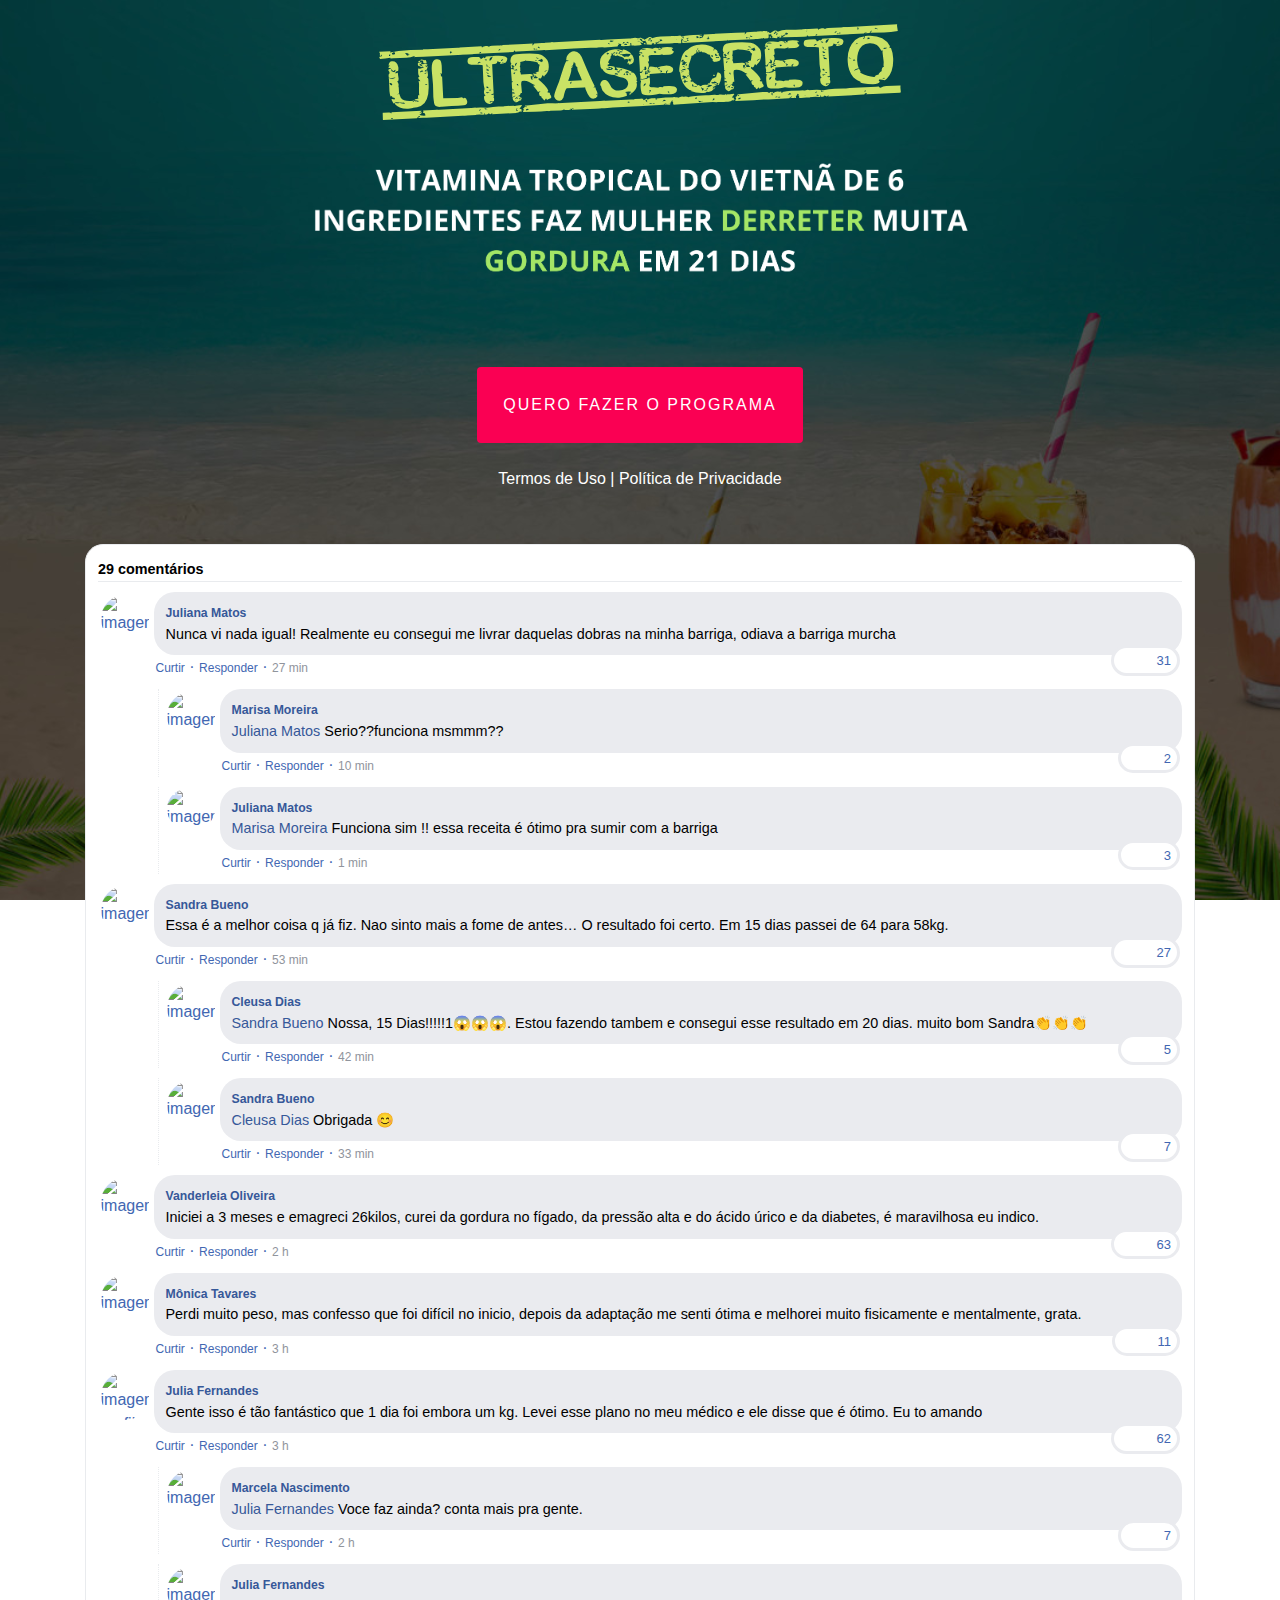
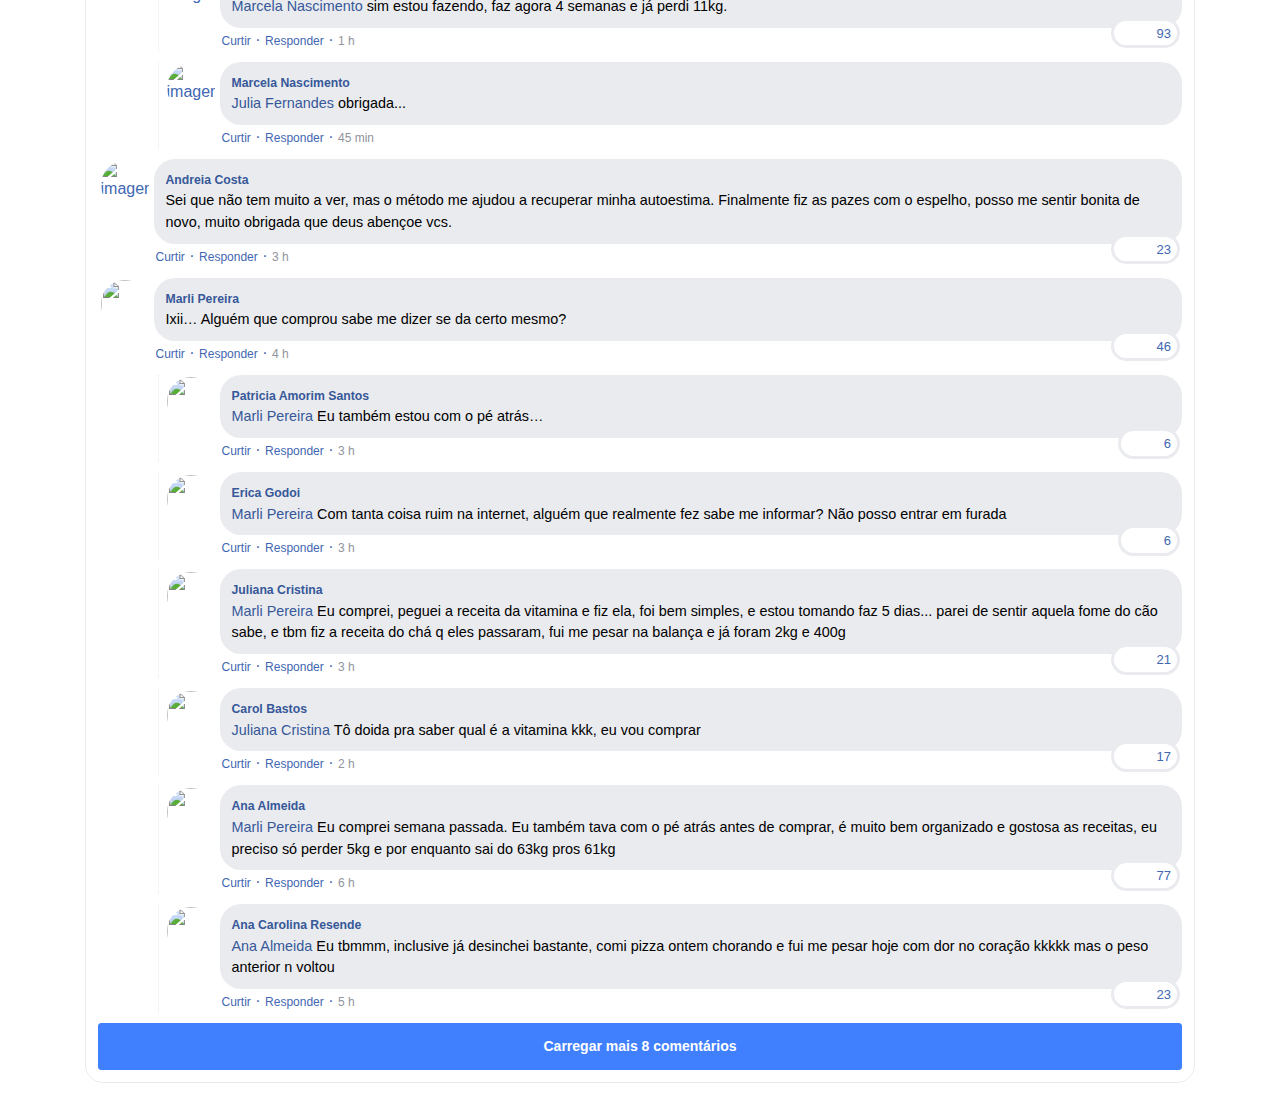
==== index.html @ 867709cd "Add files via upload" ====
<!DOCTYPE html>
<html lang="pt-br">
  <head>
    <meta charset="utf-8">
    <meta name="viewport" content="width=device-width, initial-scale=1, shrink-to-fit=no">

    <link rel="stylesheet" href="https://stackpath.bootstrapcdn.com/bootstrap/4.1.3/css/bootstrap.min.css" integrity="sha384-MCw98/SFnGE8fJT3GXwEOngsV7Zt27NXFoaoApmYm81iuXoPkFOJwJ8ERdknLPMO" crossorigin="anonymous">

    <link rel="preconnect" href="https://fonts.googleapis.com">
    <link rel="preconnect" href="https://fonts.gstatic.com" crossorigin>
    <link href="https://fonts.googleapis.com/css2?family=Cabin:ital,wght@0,400;0,500;0,600;0,700;1,400;1,500;1,600;1,700&family=Dosis:wght@200;300;400;500;600;700;800&family=Oswald:wght@200;300;400;500;600;700&family=Signika:wght@300;400;500;600;700&display=swap" rel="stylesheet">

    <link rel="stylesheet" href="./assets/css/com.css">

    <!-- Título da Página -->
    <title>Vita 21 Ritual</title>
    
    <style type="text/css">
      body {
        color: white;
        background-image: url("assets/img/bg.jpeg");
        background-color: rgba(0, 0, 0, 0.6);
        background-position: center;
        background-size: cover;
        background-attachment: fixed;
        background-blend-mode: darken;
      }
    </style>

  </head>
  <body>
    
    <header class="py-4">
      <div class="container">
        <div class="row justify-content-center">
          <div class="col-lg-8 text-center">
            <!-- Imagem Ultrasecreto -->
            <img class="img-fluid" src="./assets/img/ultrasecreto.svg">

            <!-- Headline -->
            <img class="img-fluid" src="./assets/img/headline.png">

            <!-- VSL -->
            <script type="text/javascript" id="scr_6226ac18aa8f7e000965d88e">var s=document.createElement("script");s.src="https://cdn.converteai.net/8b03b5e9-1e95-4b45-9063-037ac9b350ab/players/6226ac18aa8f7e000965d88e/player.js",s.async=!0,document.head.appendChild(s);</script>

            <br/> 
            <br/> 

            <!-- Botão -->
            <div id="cta1" class="mt-4 d-none"> 
            <a href="https://pay.kiwify.com.br/h2dDhMy"><button style="background: #fa0053; border-radius: 4px; padding: 26px; cursor: pointer; color: #fff; border: none; font-size: 16px; display: inline-block; text-decoration: none;  letter-spacing: 2px;  ">QUERO FAZER O PROGRAMA</button></a>

            <!-- Termos de Uso e Política de Privacidade -->
            <div class="text-white mt-4"><a href="termos.html" class="text-white">Termos de Uso</a> | <a href="privacidade.html" class="text-white">Política de Privacidade</a></div>
          </div>
        </div>
      </div>
    </header>

  <meta charset="utf-8">
  <meta name="viewport" content="width=device-width, initial-scale=1, shrink-to-fit=no">
  <link rel="stylesheet" href="https://stackpath.bootstrapcdn.com/bootstrap/4.1.3/css/bootstrap.min.css">
  <link href="https://fonts.googleapis.com/css2?family=Cabin&family=Montserrat&family=Open+Sans&family=Oswald&display=swap" rel="stylesheet" />
  <style> 
  .fb-comments{
      background-color: white!important;
     border:1px solid #e9ebee!important
  }
 table th {
      padding: 2px !important;
  }
  td, table tbody tr{
      background-color: #fff!important;
  }
    @media (max-width: 768px) {
  .video-player {
    width: 100%;
    background: 0 0;
  }
  .video-player iframe {
    width: 100%;
    height: 100%;
    top: 0;
    margin: auto;
  }
  #frame {
    width: 100%;
    height: 100%;
    top: 0;
    margin: auto;
  }
}

* {
  font-family: helvetica, arial, sans-serif;
}

body {
  font-size: 16px;
}
.mark-comments{
  color: #365899;
}
.fb-comments {
  border: 1px solid #e9ebee!important;
  border-radius: 18px;
  padding: 12px;
  margin: auto;
  position: relative;
  color: #4267b2;
}

.fb-comments-header {
  padding:  0;
  border-bottom: 1px solid #e9ebee!important;
}

.fb-comments-header span {
  color: #000;
  font-weight: 700;
  font-size: 0.9em;
}

.fb-comments-comment {
  border: none!important;
  padding: 0;
  margin: 10px 0;
  width: 100%;
}

.fb-comments-reply-wrapper {
  margin-left: 60px;
  border-left: 1px dotted #e9ebee!important;
  padding-left: 5px;
}

tr,
td {
  border: none!important;
  margin: 0;
}

td {
  padding: 2.5px;
}

tr {
  padding: 2.5px 0;
}

.fb-comments-comment-img {
  vertical-align: top;
  width: 48px;
  padding-right: 5px;
}

.fb-comments-comment-img img {
    max-width: 48px;
    max-height: 48px;
    border-radius: 25px;
    object-fit: cover;
}

.fb-comments-comment-name {
  font-size: 0.85em;
}

.fb-comments-comment-name name {
  color: #365899;
  text-decoration: none!important;
  font-weight: 700;
  cursor: pointer;
  cursor: hand;
}

.fb-comments-comment-name name:hover {
  text-decoration: underline!important;
}

.fb-comments-comment-name occupation {
  color: #90949c!important;
}

.fb-comments-comment-text {
font-weight: 300;
  font-size: 0.9em;
  color: #000;
  border-radius: 21px;
  background-color: #eaebef!important;
  padding-left: 12px
}
.fb-comments-comment-actions{
    padding: 0 2px !important;
}
.fb-comments-comment-actions like,
.fb-comments-comment-actions reply {
  font-size: 0.75em;
  color: #4267b2;
  text-decoration: none!important;
  cursor: pointer;
  cursor: hand;
}

.fb-comments-comment-actions like.liked {
  color: #90949c;
}

.fb-comments-comment-actions like:hover,
.fb-comments-comment-actions reply:hover {
  text-decoration: underline;
}

.fb-comments-comment-actions likes {
  font-size: 13px;
  background: url(https://segredosdaburguesia.com/wp-content/uploads/2021/10/likes.png);
  background-repeat: no-repeat;
  padding-left: 43px;
  padding-right: 6px;
  padding-top: 3px;
  padding-bottom: 2px;
  margin-top: -10px;
  float: right;
  background-color: #fff!important;
  border: solid #eaebef;
  border-radius: 19px;
}

.fb-comments-comment-actions date {
  font-size: 0.75em;
  color: #90949c;
  text-decoration: none;
  cursor: pointer;
  cursor: hand;
}

.fb-comments-comment-actions date:hover {
  text-decoration: underline;
}

.fb-comments-loadmore {
  background: #4080ff!important;
  border: 1px solid #4080ff!important;
  border-radius: 3px;
  box-sizing: border-box;
  color: #fff;
  font-size: 14px;
  padding: 0.875em;
  text-shadow: none;
  width: 100%;
  font-weight: 700;
  cursor: hand;
  cursor: pointer;
}

.fb-reply-input {
  border: 1px solid lightgrey;
  border-radius: 3px;
  width: 100%;
  padding: 5px 7.5px;
  font-size: 0.75em;
  color: #000;
  outline: none;
}

.fb-reply-input:hover,
.fb-reply-button:hover {
  outline: none;
}

.fb-reply-button {
  background: #4080ff!important;
  border: 1px solid #4080ff!important;
  border-radius: 3px;
  box-sizing: border-box;
  color: #fff;
  font-size: 0.75em;
  padding: 5px 7.5px;
  text-shadow: none;
  width: 100%;
  font-weight: 700;
  cursor: hand;
  cursor: pointer;
  outline: none;
}

.bbtn {
  width: 100%;
  max-width: 449px;
}

@media (max-width: 768px) {
  .video-player {
    margin-top: 0 !important;
  }
}

    header {
      background-repeat: no-repeat;
      background-size: cover;
    }
    h1 {
      font-size: clamp(1.5em, 1em + 3vw, 2.5em);
      text-transform: uppercase bold;
      font-family: 'Montserrat', sans-serif;
    }
    .a-btn {
      text-decoration: none;
      -webkit-font-smoothing: antialiased;
      margin: 0;
      border: 0; 
      font: inherit; 
      vertical-align: baseline;
      color: #2e82bc; 
      outline: 0; 
      line-height: 1; 
      text-align: center; 
      position:relative!important; display: inline-block!important;
      border-style: solid; 
      width: 100%; padding-left: 0!important; padding-right: 0!important; 
      margin-bottom: 10px; 
      padding: 22px 44px; border-color: #ff5535; border-width: 0px; 
      border-radius: 6px; 
      background: linear-gradient(to bottom, #ff6600 0%, #ff5535 100%); 
      box-shadow: 0px 1px 1px 0px rgba(0,0,0,0.5); 
      text-decoration: none!important;
    }
    .span-btn {
      text-decoration: none;
      -webkit-font-smoothing: antialiased; 
      text-align: center;
      margin: 0; 
      border: 0; 
      font: inherit;
      vertical-align: baseline;
      display: block; 
      position: relative; 
      z-index: 1; 
      padding: 0 15px; 
      white-space: normal; 
      font-size: 25px;
      color: #ffffff; 
      font-family: Oswald; 
      font-weight: bold; 
      text-shadow: #000000 0px 1px 0px;
      text-decoration: none;
    }
    .span-btn2 {
      -webkit-font-smoothing: antialiased; 
      text-align: center;
      padding: 0; border: 0;
      font: inherit; 
      vertical-align: baseline; 
      display: block; 
      position: relative;
      z-index: 1; 
      margin: .2em 0 -.5em; 
      font-size: 15px; 
      color: #f5e051; 
      font-family: Cabin; 
      font-weight: bold; 
      font-style: italic;
      text-shadow: #000000 0px 1px 0px;
    }
    .comment {
      display: block; 
      padding: 10px 0; 
      line-height: 20px;
    }
    .span {
      color: #365899; 
      font-weight: bold;
    }
    .answer {
      color: #444; 
      -webkit-font-smoothing: antialiased;
      margin: 0; 
      padding: 0; 
      border: 0; 
      font: inherit; 
      vertical-align: baseline; 
      display: block; 
      padding-top: 10px; 
      line-height: 20px;
      padding-left: 9px; 
      border-left: 1px solid #E9EBEE; margin-left: 50px; padding-bottom: 0;
    }
    .classeNova {
      color: #444; 
      -webkit-font-smoothing: antialiased; 
      margin: 0; 
      padding: 0; 
      border: 0; 
      font: inherit; 
      vertical-align: baseline;
      font-family: Arial; 
      background-color:
      #F6F7F9!important;
      font-size: 14px; 
      padding-top: 20px;      
    }
    .paragrafo {
      color: #444; 
      font-family: 'Helvetica Neue',Helvetica,Arial,sans-serif;
      line-height: 1.5em; 
      margin: 0;
      margin-left: 60px; 
      margin-bottom: 0px;
    }
    .like {
      font-size: 11px; color: #90949c;
    }
    .twenty1 {
      font-weight: 700; 
      border-bottom: 1px solid #E9EBEE; 
      display: block; 
      padding-bottom: 6px;
    }
    .imgComment {
      width: 60px; 
      height: 50px; 
      float: left; 
      padding-right: 10px;
    }
    .hide {
      display: none;
    }
    .pirataria h3 {
      text-transform: uppercase;
      font-size: 15px;
      letter-spacing: 5px;
    }
    .pirataria b{
      color: #FFC400;
    }
    .pirataria {
      font-size: 12px;
      text-align: justify;
    }
    footer {
      background-color: black;
      padding-top: 25px;
      padding-bottom: 25px;
      color: white;
    }
    .cpy {
      font-size: 12px;
      margin: 37px 0px 20px 0px;
    }
    .links a {
      font-size: 12px;
      color: white;
    }
    .lucas{
      font-size: 50px;
      color: #020201;
      text-shadow: 2px 2px 2px white;
    }
  </style>
</head>
<body>
  <section class="comments py-4">
    <div class="container">
      <div class="row justify-content-center">
        <div class="col-lg-12">
          <div class="fb-comments" style="margin-top: 5px;">
            <div class="fb-comments-header">
              <span>29 comentários</span>
            </div>
            <div class="fb-comments-wrapper" id="1">
              <table class="fb-comments-comment">
                <tbody>
                  <tr>
                    <td rowspan="3" class="fb-comments-comment-img"><img loading="lazy" 
                        src="https://i.ibb.co/GcKDPTS/8.jpg"  width="48" height="48" alt="imagem 1"></td>
                   
                  </tr>
                  <tr>
                    <td class="fb-comments-comment-text">
  
                        <font class="fb-comments-comment-name">
                          <name>Juliana Matos</name>
                        </font>
                        <br/>
                        Nunca vi nada igual! Realmente eu consegui me livrar daquelas dobras na minha barriga, odiava a barriga murcha
                    </td>
                  </tr>
                  <tr>
                    <td class="fb-comments-comment-actions">
                      <like>Curtir</like>
                      ·
                      <reply>Responder</reply>
                      ·
                      <likes>31</likes>
                      
                      <date>27 min</date>
                    </td>
                  </tr>
                </tbody>
              </table>
            </div>
            <div class="fb-comments-reply-wrapper" id="2">
              <table class="fb-comments-comment">
                <tbody>
                  <tr>
                    <td rowspan="3" class="fb-comments-comment-img"><img loading="lazy" width="48" height="48" alt="imagem 2"
                        src="https://segredosdaburguesia.com/wp-content/uploads/2021/11/Sandra-1024x1024-1-1.jpg"></td>
                   
                  </tr>
                  <tr>
                    <td class="fb-comments-comment-text">
                      <font class="fb-comments-comment-name">
                        <name>Marisa Moreira</name>
                      </font>
                      <br/> 
                      <name class="mark-comments">Juliana Matos</name> Serio??funciona msmmm??
                    </td>
                  </tr>
                  <tr>
                    <td class="fb-comments-comment-actions">
                      <like>Curtir</like>
                      ·
                      <reply>Responder</reply>
                      ·
                      <likes>2</likes>
                      
                      <date>10 min</date>
                    </td>
                  </tr>
                </tbody>
              </table>
            </div>
            <div class="fb-comments-reply-wrapper" id="3">
              <table class="fb-comments-comment">
                <tbody>
                  <tr>
                    <td rowspan="3" class="fb-comments-comment-img"><img loading="lazy" width="48" height="48" alt="imagem3"
                        src="https://i.ibb.co/GcKDPTS/8.jpg"></td>
                    
                  </tr>
                  <tr>
                    <td class="fb-comments-comment-text">
                      <font class="fb-comments-comment-name">
                        <name>Juliana Matos</name>
                      </font>
                      <br/>
                      <name class="mark-comments">Marisa Moreira</name> Funciona sim !! essa receita é ótimo pra sumir com a barriga 
                    </td>
                  </tr>
                  <tr>
                    <td class="fb-comments-comment-actions">
                      <like>Curtir</like>
                      ·
                      <reply>Responder</reply>
                      ·
                      <likes>3</likes>
                      
                      <date>1 min</date>
                    </td>
                  </tr>
                </tbody>
              </table>
            </div>
            <div class="fb-comments-wrapper" id="4">
              <table class="fb-comments-comment">
                <tbody>
                  <tr>
                    <td rowspan="3" class="fb-comments-comment-img"><img loading="lazy" width="48" height="48" alt="imagem de perfil"
                        src="https://i.ibb.co/7kK3QkP/9.jpg"></td>
                   
                  </tr>
                  <tr>
                    <td class="fb-comments-comment-text">
                      <font class="fb-comments-comment-name">
                        <name>Sandra Bueno</name>
                      </font>
                      <br/>
                      Essa é a melhor coisa q já fiz. Nao sinto mais a fome de antes… O resultado foi certo. Em 15 dias passei de 64 para 58kg.
                    </td>
                  </tr>
                  <tr>
                    <td class="fb-comments-comment-actions">
                      <like>Curtir</like>
                      ·
                      <reply>Responder</reply>
                      ·
                      <likes>27</likes>
                      
                      <date>53 min</date>
                    </td>
                  </tr>
                </tbody>
              </table>
            </div>
            <div class="fb-comments-reply-wrapper" id="5">
              <table class="fb-comments-comment">
                <tbody>
                  <tr>
                    <td rowspan="3" class="fb-comments-comment-img"><img loading="lazy" width="48" height="48" alt="imagem de perfil"
                        src="https://i.ibb.co/cv9GVZc/15.jpg"></td>
                  
                  </tr>
                  <tr>
                    <td class="fb-comments-comment-text">
                      <font class="fb-comments-comment-name">
                        <name>Cleusa Dias</name>
                      </font>
                      <br/>
                     <name class="mark-comments">Sandra Bueno </name> Nossa, 15 Dias!!!!!1😱😱😱. Estou fazendo tambem e consegui esse resultado em 20 dias. muito bom Sandra👏👏👏
                    </td>
                  </tr>
                  <tr>
                    <td class="fb-comments-comment-actions">
                      <like>Curtir</like>
                      ·
                      <reply>Responder</reply>
                      ·
                      <likes>5</likes>
                      
                      <date>42 min</date>
                    </td>
                  </tr>
                </tbody>
              </table>
            </div>
            <div class="fb-comments-reply-wrapper" id="6">
              <table class="fb-comments-comment">
                <tbody>
                  <tr>
                    <td rowspan="3" class="fb-comments-comment-img"><img loading="lazy" width="48" height="48" alt="imagem de perfil"
                        src="https://i.ibb.co/7kK3QkP/9.jpg"></td>
                   
                  </tr>
                  <tr>
                    <td class="fb-comments-comment-text">

                      <font class="fb-comments-comment-name">
                        <name>Sandra Bueno</name>
                      </font>
                      <br/>

                      <name class="mark-comments">  
                        Cleusa Dias </name> Obrigada 😊
                    </td>
                  </tr>
                  <tr>
                    <td class="fb-comments-comment-actions">
                      <like>Curtir</like>
                      ·
                      <reply>Responder</reply>
                      ·
                      <likes>7</likes>
                      
                      <date>33 min</date>
                    
                  </tr>
                </tbody>
              </table>
            </div>
            <div class="fb-comments-wrapper" id="10">
              <table class="fb-comments-comment">
                <tbody>
                  <tr>
                    <td rowspan="3" class="fb-comments-comment-img"><img loading="lazy" width="48" height="48" alt="imagem de perfil"
                        src="https://i.ibb.co/LxyN5jN/13.png"></td>
                   
                  </tr>
                  <tr>
                    <td class="fb-comments-comment-text">
                      <font class="fb-comments-comment-name">
                        <name>Vanderleia Oliveira </name>
                      </font>
                      <br/>
                      Iniciei a 3 meses e emagreci 26kilos, curei da gordura no fígado, da pressão alta e do ácido úrico e da diabetes, é maravilhosa eu indico.
                    </td>
                  </tr>
                  <tr>
                    <td class="fb-comments-comment-actions">
                      <like>Curtir</like>
                      ·
                      <reply>Responder</reply>
                      ·
                      <likes>63</likes>
                      
                      <date>2 h</date>
                    </td>
                  </tr>
                </tbody>
              </table>
            </div>
            <div class="fb-comments-wrapper" id="11">
              <table class="fb-comments-comment">
                <tbody>
                  <tr>
                    <td rowspan="3" class="fb-comments-comment-img"><img loading="lazy" width="48" height="48" alt="imagem de perfil"
                        src="https://segredosdaburguesia.com/wp-content/uploads/2021/11/Maria-Clara-Lourenco-1.jpg"></td>
                 
                  </tr>
                  <tr>
                    <td class="fb-comments-comment-text">
                      <font class="fb-comments-comment-name">
                        <name>Mônica Tavares</name>
                        <br/>
                      </font>
                      Perdi muito peso, mas confesso que foi difícil no inicio, depois da adaptação me senti ótima e melhorei muito fisicamente e mentalmente, grata.
                    </td>
                  </tr>
                  <tr>
                    <td class="fb-comments-comment-actions">
                      <like>Curtir</like>
                      ·
                      <reply>Responder</reply>
                      ·
                      <likes>11</likes>
                      
                      <date>3 h</date>
                    </td>
                  </tr>
                </tbody>
              </table>
            </div>
            <div class="fb-comments-wrapper" id="12">
                <table class="fb-comments-comment">
                  <tbody>
                    <tr>
                      <td rowspan="3" class="fb-comments-comment-img"><img loading="lazy" width="48" height="48" alt="imagem perfil"
                          src="https://segredosdaburguesia.com/wp-content/uploads/2021/11/fernandes-1024x1024-1.jpg"></td>
                   
                    </tr>
                    <tr>
                      <td class="fb-comments-comment-text">
                        <font class="fb-comments-comment-name">
                          <name>Julia Fernandes</name>
                        </font>
                        <br/>
                        Gente isso é tão fantástico que 1 dia foi embora um kg. Levei esse plano no meu médico e ele disse que é ótimo. Eu to amando

                      </td>
                    </tr>
                    <tr>
                      <td class="fb-comments-comment-actions">
                        <like>Curtir</like>
                        ·
                        <reply>Responder</reply>
                        ·
                        <likes>62</likes>
                        <date>3 h</date>
                      </td>
                    </tr>
                  </tbody>
                </table>
            </div>
            <div class="fb-comments-reply-wrapper" id="13">
              <table class="fb-comments-comment">
                <tbody>
                <tr>
                    <td rowspan="3" class="fb-comments-comment-img"><img loading="lazy" width="48" height="48" alt="imagem de perfil"
                        src="https://i.ibb.co/P5zgPMj/17.jpg"></td>
                    
                </tr>
                <tr>
                    <td class="fb-comments-comment-text">
                      <font class="fb-comments-comment-name">
                        <name>Marcela Nascimento</name>
                    </font>
                    <br/>
                    <name class="mark-comments">
                      Julia Fernandes
                    </name>
                    Voce faz ainda? conta mais pra gente.
                    </td>
                </tr>
                <tr>
                    <td class="fb-comments-comment-actions">
                    <like>Curtir</like>
                    ·
                    <reply>Responder</reply>
                    ·
                    <likes>7</likes>
                    <date>2 h</date>
                    </td>
                </tr>
                </tbody>
              </table>
            </div>
            <div class="fb-comments-reply-wrapper" id="14">
                <table class="fb-comments-comment">
                    <tbody>
                    <tr>
                        <td rowspan="3" class="fb-comments-comment-img"><img loading="lazy" width="48" height="48" alt="imagem de perfil"
                            src="https://segredosdaburguesia.com/wp-content/uploads/2021/11/fernandes-1024x1024-1.jpg"></td>
                       
                    </tr>
                    <tr>
                        <td class="fb-comments-comment-text">
                          <font class="fb-comments-comment-name">
                            <name>Julia Fernandes</name>
                          </font>
                        <br/>
                        <name class="mark-comments">
                          Marcela Nascimento
                        </name>
                          sim estou fazendo, faz agora 4 semanas e já perdi 11kg.
                        </td>
                    </tr>
                    <tr>
                        <td class="fb-comments-comment-actions">
                        <like>Curtir</like>
                        ·
                        <reply>Responder</reply>
                        ·
                        <likes>93</likes>
                        <date>1 h</date>
                        </td>
                    </tr>
                    </tbody>
                </table>
            </div>
            <div class="fb-comments-reply-wrapper" id="15">
                <table class="fb-comments-comment">
                    <tbody>
                    <tr>
                        <td rowspan="3" class="fb-comments-comment-img"><img loading="lazy" width="48" height="48" alt="imagem de perfil"
                            src="https://i.ibb.co/P5zgPMj/17.jpg"></td>
                       
                    </tr>
                    <tr>
                        <td class="fb-comments-comment-text">
                          <font class="fb-comments-comment-name">
                            <name>Marcela Nascimento</name>
                        </font>
                        <br/>
                        <name class="mark-comments">
                          Julia Fernandes
                        </name>
                        obrigada...
                        </td>
                    </tr>
                    <tr>
                        <td class="fb-comments-comment-actions">
                        <like>Curtir</like>
                        ·
                        <reply>Responder</reply>
                        ·
                        <date>45 min</date>
                        </td>
                    </tr>
                    </tbody>
                </table>
            </div>


            <div class="fb-comments-wrapper" id="16">
              <table class="fb-comments-comment">
                <tbody>
                  <tr>
                    <td rowspan="3" class="fb-comments-comment-img"><img loading="lazy" width="48" height="48" alt="imagem de perfil"
                        src="https://i.ibb.co/4KtmJjn/10.jpg"></td>
                 
                  </tr>
                  <tr>
                    <td class="fb-comments-comment-text">
                      <font class="fb-comments-comment-name">
                        <name>Andreia Costa  </name>
                      </font>
                      <br/>
                      Sei que não tem muito a ver, mas o método me ajudou a recuperar minha autoestima. Finalmente fiz as pazes com o espelho, posso me sentir bonita de novo, muito obrigada que deus abençoe vcs.

                    </td>
                  </tr>
                  <tr>
                    <td class="fb-comments-comment-actions">
                      <like>Curtir</like>
                      ·
                      <reply>Responder</reply>
                      ·
                      <likes>23</likes>
                      
                      <date>3 h</date>
                    </td>
                  </tr>
                </tbody>
              </table>
            </div>
            <div class="fb-comments-wrapper" id="17">
              <table class="fb-comments-comment">
                <tbody>
                  <tr>
                    <td rowspan="3" class="fb-comments-comment-img"><img loading="lazy" width="75" height="75"
                        src="https://i.ibb.co/X7tS87C/1.jpg"></td>
                    
                  </tr>
                  <tr>
                    <td class="fb-comments-comment-text">
                      <font class="fb-comments-comment-name">
                        <name>Marli Pereira</name>
                      </font>
                      <br/>
                      Ixii… Alguém que comprou sabe me dizer se da certo mesmo? 
                    </td>
                  </tr>
                  <tr>
                    <td class="fb-comments-comment-actions">
                      <like>Curtir</like>
                      ·
                      <reply>Responder</reply>
                      ·
                      <likes>46</likes>
                      
                      <date>4 h</date>
                    </td>
                  </tr>
                </tbody>
              </table>
            </div>
            <div class="fb-comments-reply-wrapper" id="18">
              <table class="fb-comments-comment">
                <tbody>
                  <tr>
                    <td rowspan="3" class="fb-comments-comment-img"><img loading="lazy" width="75" height="75"
                        src="https://segredosdaburguesia.com/wp-content/uploads/2021/10/4.png"></td>
                    
                  </tr>
                  <tr>
                    <td class="fb-comments-comment-text">
                      <font class="fb-comments-comment-name">
                        <name>Patricia Amorim Santos</name>
                      </font>
                      <br/>
                      <name class="mark-comments">
                        Marli Pereira 
                      </name>
                      Eu também estou com o pé atrás… 
                    </td>
                  </tr>
                  <tr>
                    <td class="fb-comments-comment-actions">
                      <like>Curtir</like>
                      ·
                      <reply>Responder</reply>
                      ·
                      <likes> 6</likes>
                      <date>3 h</date>
                    </td>
                  </tr>
                </tbody>
              </table>
            </div>
            <div class="fb-comments-reply-wrapper" id="19">
              <table class="fb-comments-comment">
                <tbody>
                  <tr>
                    <td rowspan="3" class="fb-comments-comment-img"><img loading="lazy" width="75" height="75"
                        src="https://i.ibb.co/tqw2FYv/3.jpg"></td>
                   
                  </tr>
                  <tr>
                    <td class="fb-comments-comment-text">
                      <font class="fb-comments-comment-name">
                        <name>Erica Godoi</name>
                      </font>
                      <br/>
                      <name class="mark-comments">
                        Marli Pereira
                      </name>
                      Com tanta coisa ruim na internet, alguém que realmente fez sabe me informar? Não posso entrar em furada

                    </td>
                  </tr>
                  <tr>
                    <td class="fb-comments-comment-actions">
                      <like>Curtir</like>
                      ·
                      <reply>Responder</reply>
                      ·
                      <likes> 6</likes>
                      <date>3 h</date>
                    </td>
                  </tr>
                </tbody>
              </table>
            </div>
            <div class="fb-comments-reply-wrapper" id="20">
              <table class="fb-comments-comment">
                <tbody>
                  <tr>
                    <td rowspan="3" class="fb-comments-comment-img"><img loading="lazy" width="75" height="75"
                        src="https://segredosdaburguesia.com/wp-content/uploads/2021/10/Kensly-Cabral.jpg"></td>
                    
                  </tr>
                  <tr>
                    <td class="fb-comments-comment-text">
                      <font class="fb-comments-comment-name">
                        <name>Juliana Cristina
                        </name>
                      </font>
                      <br/>
                      <name class="mark-comments">
                        Marli Pereira
                      </name>
                     Eu comprei, peguei a receita da vitamina e fiz ela, foi bem simples, e estou tomando faz 5 dias... parei de sentir aquela fome do cão sabe, e tbm fiz a receita do chá q eles passaram, fui me pesar na balança e já foram 2kg e 400g

                    </td>
                  </tr>
                  <tr>
                    <td class="fb-comments-comment-actions">
                      <like>Curtir</like>
                      ·
                      <reply>Responder</reply>
                      ·
                      <likes>21</likes>
                      <date>3 h</date>
                    </td>
                  </tr>
                </tbody>
              </table>
            </div>
            <div class="fb-comments-reply-wrapper" id="21">
              <table class="fb-comments-comment">
                <tbody>
                  <tr>
                    <td rowspan="3" class="fb-comments-comment-img"><img loading="lazy" width="75" height="75"
                        src="https://i.ibb.co/KLVKGSQ/12.png"></td>
                    
                  </tr>
                  <tr>
                    <td class="fb-comments-comment-text">
                      <font class="fb-comments-comment-name">
                        <name>Carol Bastos</name>
                      </font>
                      <br/>
                      <name class="mark-comments">
                        Juliana Cristina
                      </name>
                      Tô doida pra saber qual é a vitamina kkk, eu vou comprar
                    </td>
                  </tr>
                  <tr>
                    <td class="fb-comments-comment-actions">
                      <like>Curtir</like>
                      ·
                      <reply>Responder</reply>
                      ·
                      <likes>17</likes>
                      <date>2 h</date>
                    </td>
                  </tr>
                </tbody>
              </table>
            </div>
            <div class="fb-comments-reply-wrapper" id="22">
              <table class="fb-comments-comment">
                <tbody>
                  <tr>
                    <td rowspan="3" class="fb-comments-comment-img"><img loading="lazy" width="75" height="75"
                        src="https://i.ibb.co/8DH8nVP/14.png"></td>
                    
                  </tr>
                  <tr>
                    <td class="fb-comments-comment-text">
                      <font class="fb-comments-comment-name">
                        <name>Ana Almeida
                        </name>
                      </font>
                      <br/>
                      <name class="mark-comments">
                        Marli Pereira
                      </name>
                      Eu comprei semana passada. Eu também tava com o pé atrás antes de comprar, é muito bem organizado e gostosa as receitas, eu preciso só perder 5kg e por enquanto sai do 63kg pros 61kg 

                    </td>
                  </tr>
                  <tr>
                    <td class="fb-comments-comment-actions">
                      <like>Curtir</like>
                      ·
                      <reply>Responder</reply>
                      ·
                      <likes>77</likes>
                      <date>6 h</date>
                    </td>
                  </tr>
                </tbody>
              </table>
            </div>
            <div class="fb-comments-reply-wrapper" id="23">
                <table class="fb-comments-comment">
                  <tbody>
                    <tr>
                      <td rowspan="3" class="fb-comments-comment-img"><img loading="lazy" width="75" height="75"
                          src="https://segredosdaburguesia.com/wp-content/uploads/2021/10/lima.jpeg"></td>
                      
                    </tr>
                    <tr>
                      <td class="fb-comments-comment-text">
                        <font class="fb-comments-comment-name">
                          <name>Ana Carolina Resende
                          </name>
                        </font>
                        <br/>
                        <name class="mark-comments">
                            Ana Almeida
                        </name>
                        Eu tbmmm, inclusive já desinchei bastante, comi pizza ontem chorando e fui me pesar hoje com dor no coração kkkkk mas o peso anterior n voltou
  
                      </td>
                    </tr>
                    <tr>
                      <td class="fb-comments-comment-actions">
                        <like>Curtir</like>
                        ·
                        <reply>Responder</reply>
                        ·
                        <likes>23</likes>
                        <date>5 h</date>
                      </td>
                    </tr>
                  </tbody>
                </table>
              </div>
            <button class="fb-comments-loadmore" onclick="javascript:loadMore();">Carregar mais 8 comentários</button>
            <div style="display:none" id="more">
                <div class="fb-comments-wrapper" id="24">
                    <table class="fb-comments-comment">
                        <tbody>
                        <tr>
                            <td rowspan="3" class="fb-comments-comment-img"><img loading="lazy" width="75" height="75"
                                src="https://segredosdaburguesia.com/wp-content/uploads/2021/10/prova2.jpg"></td>
                            
                        </tr>
                        <tr>
                            <td class="fb-comments-comment-text">
                              <font class="fb-comments-comment-name">
                                <name>Maria Clara Abdala
                                </name>
                              </font>
                              <br/>
                              Estou iniciando hoje, pois preciso demais emagrecer e perder o culote Obrigada bjs

                            </td>
                        </tr>
                        <tr>
                            <td class="fb-comments-comment-actions">
                            <like>Curtir</like>
                            ·
                            <reply>Responder</reply>
                            ·
                            <likes>73</likes>
                            <date>6 h</date>
                            </td>
                        </tr>
                        </tbody>
                    </table>
                </div>
                <div class="fb-comments-wrapper" id="25">
                    <table class="fb-comments-comment">
                        <tbody>
                        <tr>
                            <td rowspan="3" class="fb-comments-comment-img"><img loading="lazy" width="75" height="75"
                                src="https://i.ibb.co/v1yZTDm/16.jpg"></td>
                            
                        </tr>
                        <tr>
                            <td class="fb-comments-comment-text">
                              <font class="fb-comments-comment-name">
                                <name>Cláudia Soares</name>
                              </font>
                              <br/>
                              Olha, gente, eu me sinto na obrigação de falar isso. Muitas pessoas querem nos ver pra baixo e sentem inveja de nós. É por causa de pessoas como o Marcos que a gente pode ter esperanças de um mundo melhor. Não importa se ele ta ganhando algo com isso, realmente ele merece o reconhecimento pq não é qualquer pessoa que compartilha essas informações. Uma pena que pessoas que tem poder não veem vantagem nisso e acabam escondendo de todo mundo. Esse ritual é uma luz no fim do túnel pra quem quer perder aqueles quilos que tiram nossa paz.
                            </td>
                        </tr>
                        <tr>
                            <td class="fb-comments-comment-actions">
                            <like>Curtir</like>
                            ·
                            <reply>Responder</reply>
                            ·
                            <likes>13</likes>
                            <date>4 h</date>
                            </td>
                        </tr>
                        </tbody>
                    </table>
                </div>
                <div class="fb-comments-wrapper" id="26">
                    <table class="fb-comments-comment">
                        <tbody>
                        <tr>
                            <td rowspan="3" class="fb-comments-comment-img"><img loading="lazy" width="75" height="75"
                                src="https://segredosdaburguesia.com/wp-content/uploads/2021/10/souza.jpeg"></td>
                            
                        </tr>
                        <tr>
                            <td class="fb-comments-comment-text">
                              <font class="fb-comments-comment-name">
                                <name>Alana Lima
                                </name>
                            </font>
                             <br/>
                            
                            Galera, fiz o pagamento em boleto e ainda não consegui acessar... estou ansiosa… Teve uma moça que me chamou aqui, achei bem profissional. Isso pq nem comecei ainda kkkk
                            </td>
                        </tr>
                        <tr>
                            <td class="fb-comments-comment-actions">
                            <like>Curtir</like>
                            ·
                            <reply>Responder</reply>
                            ·
                            <likes>32</likes>
                            <date>2 h</date>
                            </td>
                        </tr>
                        </tbody>
                    </table>
                </div>
                
                <div class="fb-comments-reply-wrapper" id="27">
                    <table class="fb-comments-comment">
                        <tbody>
                        <tr>
                            <td rowspan="3" class="fb-comments-comment-img"><img loading="lazy" width="75" height="75"
                                src="https://segredosdaburguesia.com/wp-content/uploads/2021/10/5.png"></td>
                          
                        </tr>
                        <tr>
                            <td class="fb-comments-comment-text">
                              <font class="fb-comments-comment-name">
                                <name>Jhiullia Freire
                                </name>
                            </font>
                            <br/>
                            <name class="mark-comments">
                                Alana Lima 
                            </name>

                            Eu paguei no cartão e tive o acesso na hr! Achei mais fácil até pq o preço é de boa! Experimentando aqui! To no segundo dia e já me sinto bem mais saciada

                            </td>
                        </tr>
                        <tr>
                            <td class="fb-comments-comment-actions">
                            <like>Curtir</like>
                            ·
                            <reply>Responder</reply>
                            ·
                            <likes>109</likes>
                            <date>11 h</date>
                            </td>
                        </tr>
                        </tbody>
                    </table>
                </div>
                <div class="fb-comments-reply-wrapper" id="28">
                    <table class="fb-comments-comment">
                        <tbody>
                        <tr>
                            <td rowspan="3" class="fb-comments-comment-img"><img loading="lazy" width="75" height="75"
                                src="https://segredosdaburguesia.com/wp-content/uploads/2021/10/6.png"></td>
                          
                        </tr>
                        <tr>
                            <td class="fb-comments-comment-text">
                              <font class="fb-comments-comment-name">
                                <name>Natália Martins

                                </name>
                            </font>
                            <br/>
                            <name class="mark-comments">
                                Alana Lima 
                            </name>
                            Paguei no cartão e dividi em 12. Estava meio receosa, mas agora estou conseguindo manter meu peso em 57kg como queria, antes eu ia pra 64kg voltava pra 62kg e ficava nesse vai e volta e ganhando mais peso, agora dá pra manter mesmo sem fechar a boca pros meus doces!

                            </td>
                        </tr>
                        <tr>
                            <td class="fb-comments-comment-actions">
                            <like>Curtir</like>
                            ·
                            <reply>Responder</reply>
                            ·
                            <likes>115</likes>
                            <date>12 h</date>
                            </td>
                        </tr>
                        </tbody>
                    </table>
                </div>
                <div class="fb-comments-wrapper" id="29">
                    <table class="fb-comments-comment">
                        <tbody>
                        <tr>
                            <td rowspan="3" class="fb-comments-comment-img"><img loading="lazy" width="75" height="75"
                                src="https://segredosdaburguesia.com/wp-content/uploads/2021/10/7.png"></td>
                           
                        </tr>
                        <tr>
                            <td class="fb-comments-comment-text">
                              <font class="fb-comments-comment-name">
                                <name>Ana Paula Novais</name>
                            </font>
                            <br/>
                            Sem palavras!!!! 100%
                            </td>
                        </tr>
                        <tr>
                            <td class="fb-comments-comment-actions">
                            <like>Curtir</like>
                            ·
                            <reply>Responder</reply>
                            ·
                            <likes>15</likes>
                            <date>15 h</date>
                            </td>
                        </tr>
                        </tbody>
                    </table>
                </div>
                <div class="fb-comments-wrapper" id="30">
                    <table class="fb-comments-comment">
                        <tbody>
                        <tr>
                            <td rowspan="3" class="fb-comments-comment-img"><img loading="lazy" width="75" height="75"
                                src="https://segredosdaburguesia.com/wp-content/uploads/2021/10/176151093_2841834979407640_3439015475335049722_n-1024x1024-1.jpeg"></td>
                           
                        </tr>
                        <tr>
                            <td class="fb-comments-comment-text">
                              <font class="fb-comments-comment-name">
                                <name>Juliana Cristina
                                </name>
                            </font>
                            <br/>
                           Isso veio pra mim como uma salvação divina, não conseguia perder peso por nada, foi a única coisa que funcionou pra mim. Q Deus ilumine sua vida e da sua família. 🙏🏼

                            </td>
                        </tr>
                        <tr>
                            <td class="fb-comments-comment-actions">
                            <like>Curtir</like>
                            ·
                            <reply>Responder</reply>
                            ·
                            <likes>192</likes>
                            <date>16 h</date>
                            </td>
                        </tr>
                        </tbody>
                    </table>
                </div>
                
                           
                       
                        </tr>
                        </tbody>
                    </table>
                </div>
            </div>
          </div>
        </div>
      </div>
    </div>
  </section>
  
  <script>
  function showBtn1 () {
      document.getElementById("btn1").classList.remove("hide")
    }
    
    
  function loadMore() {
    $('#more').show()
    $('.fb-comments-loadmore').hide().remove()
}
$(document).ready(function() {
    $('date').each(function() {
        if ($(this).attr('data-date-minus')) {
            $(this).html(dateMinus($(this).attr('data-date-minus')))
        }
    })
})

function dateMinus(what) {
    var today = Date.now()
    var nw = today - what * 10000
    var newd = new Date()
    newd.setTime(nw)
    var mthName = ['Janeiro', 'Fevereiro', 'MarÃ§o', 'Abril', 'Maio', 'Junho', 'Julho', 'Agosto', 'Setembro', 'Outubro', 'Novembro', 'Dezembro']
    var mthNm = mthName[newd.getMonth()]
    return (newd.getDate() +
        ' de ' +
        mthNm +
        ' de ' +
        newd.getFullYear() +
        ' ' +
        newd.getHours() +
        ':' +
        round(newd.getMinutes()))
}

function round(what) {
    if (what < 10) {
        return '0' + what
    } else {
        return what
    }
}
$('like').on('click', function() {
    if ($(this).hasClass('liked')) {
        $(this).parents('.fb-comments-wrapper, .fb-comments-reply-wrapper').find('likes').text(parseInt($(this).parents('.fb-comments-wrapper, .fb-comments-reply-wrapper').find('likes').text()) - 1)
        $(this).removeClass('liked')
        $(this).text('Curtir')
    } else {
        $(this).parents('.fb-comments-wrapper, .fb-comments-reply-wrapper').find('likes').text(parseInt($(this).parents('.fb-comments-wrapper, .fb-comments-reply-wrapper').find('likes').text()) + 1)
        $(this).addClass('liked')
        $(this).text('Descurtir')
    }
})
$('reply').on('click', function() {
    if (fbobj != null) {
        handleReply($(this).parents('.fb-comments-wrapper, .fb-comments-reply-wrapper').attr('id'))
    } else {
        logInWithFacebook(handleReply, $(this).parents('.fb-comments-wrapper, .fb-comments-reply-wrapper').attr('id'))
    }
})

function handleReply(id) {
    var text = ''
    var obj = $('#' + id)
    if (obj.hasClass('fb-comments-reply-wrapper')) {
        text = '@' + obj.find('name').text()
        obj = $('#' + id.split('-')[0])
    }
    obj.find('.row.reply-box').remove()
    obj.append('<div class="row reply-box" id="reply-' +
        obj.attr('id') +
        '"><div class="col-xs-10"><input type="text" value="' +
        text +
        '" placeholder="AÃ±ade una respuesta..." class="fb-reply-input" /></div><div class="col-xs-2"><button class="fb-reply-button" onclick="javascript:postReply(' +
        obj.attr('id') +
        ');">Responder</button></div></div>')
}

function postReply(id) {
    var obj = $('#reply-' + id)
    if (obj && obj.find('.fb-reply-input').val()) {
        var date = new Date()
        var fbreply = {
            forid: id,
            date: date,
            text: obj.find('.fb-reply-input').val()
        }
        fbreplies.push(fbreply)
        var replyc = reply.clone()
        replyc.attr('id', id + '-' + Math.floor(Math.random() * 100 + 10))
        replyc.find('name').text(fbobj.name)
        replyc.find('.fb-comments-comment-img').find('img').attr('src', fbobj.pictureURL)
        replyc.find('.fb-comments-comment-text').text(obj.find('.fb-reply-input').val())
        replyc.find('date').each(function() {
            if ($(this).attr('data-date-minus')) {
                $(this).html(dateMinus($(this).attr('data-date-minus')))
            }
        })
        $('#' + id).after(replyc)
        obj.remove()
        var today = new Date()
        today.setDate(today.getFullYear() + 1)
        setCookie('fbreplies', JSON.stringify(fbreplies), today)
    }
}

</script>
</body>
</html>     </div>
                </div>
                    </div>
        </div>
                            </div>
        </section>

    <script type="text/javascript">
      setTimeout(() => {document.getElementById("cta1").classList.remove("d-none")}, 0); // temporização da Call to Action (em milissegundos)
    </script>

    <script src="https://code.jquery.com/jquery-3.3.1.slim.min.js" integrity="sha384-q8i/X+965DzO0rT7abK41JStQIAqVgRVzpbzo5smXKp4YfRvH+8abtTE1Pi6jizo" crossorigin="anonymous"></script>
    <script src="https://cdnjs.cloudflare.com/ajax/libs/popper.js/1.14.3/umd/popper.min.js" integrity="sha384-ZMP7rVo3mIykV+2+9J3UJ46jBk0WLaUAdn689aCwoqbBJiSnjAK/l8WvCWPIPm49" crossorigin="anonymous"></script>
    <script src="https://stackpath.bootstrapcdn.com/bootstrap/4.1.3/js/bootstrap.min.js" integrity="sha384-ChfqqxuZUCnJSK3+MXmPNIyE6ZbWh2IMqE241rYiqJxyMiZ6OW/JmZQ5stwEULTy" crossorigin="anonymous"></script>
    <script src="./assets/js/com.js"></script>
  </body>
</html>
---- assets/css/com.css ----
@media (max-width: 768px) {
  .video-player {
    width: 100%;
    background: 0 0;
  }
  .video-player iframe {
    width: 100%;
    height: 100%;
    top: 0;
    margin: auto;
  }
  #frame {
    width: 100%;
    height: 100%;
    top: 0;
    margin: auto;
  }
}

* {
  font-family: helvetica, arial, sans-serif;
}

body {
  font-size: 16px;
}

.fb-comments {
  border: 1px solid #e9ebee;
  border-radius: 3px;
  padding: 0 15px;
  padding-bottom: 15px;
  margin: auto;
  position: relative;
  color: #4267b2;
}

.fb-comments-header {
  padding: 15px 0;
  border-bottom: 1px solid #e9ebee;
}

.fb-comments-header span {
  color: #000;
  font-weight: 700;
  font-size: 0.9em;
}

.fb-comments-comment {
  border: none;
  padding: 0;
  margin: 10px 0;
  width: 100%;
}

.fb-comments-reply-wrapper {
  margin-left: 60px;
  border-left: 1px dotted #e9ebee;
  padding-left: 5px;
}

tr,
td {
  border: none;
  margin: 0;
}

td {
  padding: 2.5px;
}

tr {
  padding: 2.5px 0;
}

.fb-comments-comment-img {
  vertical-align: top;
  width: 48px;
  padding-right: 5px;
}

.fb-comments-comment-img img {
  max-width: 48px;
  border-radius: 25px;
}

.fb-comments-comment-name {
  font-size: 0.85em;
}

.fb-comments-comment-name name {
  color: #365899;
  text-decoration: none;
  font-weight: 700;
  cursor: pointer;
  cursor: hand;
}

.fb-comments-comment-name name:hover {
  text-decoration: underline;
}

.fb-comments-comment-name occupation {
  color: #90949c;
}

.fb-comments-comment-text {
  font-size: 0.9em;
  color: #000;
  border-radius: 21px;
  background-color: #eaebef;
  padding: 10px 20px;
}

.fb-comments-comment-actions like,
.fb-comments-comment-actions reply {
  font-size: 0.75em;
  color: #4267b2;
  text-decoration: none;
  cursor: pointer;
  cursor: hand;
}

.fb-comments-comment-actions like.liked {
  color: #90949c;
}

.fb-comments-comment-actions like:hover,
.fb-comments-comment-actions reply:hover {
  text-decoration: underline;
}

.fb-comments-comment-actions likes {
  font-size: 13px;
  background: url(https://cloudcode.site/likes.png);
  background-repeat: no-repeat;
  padding-left: 43px;
  padding-right: 6px;
  padding-top: 3px;
  padding-bottom: 2px;
  margin-top: -10px;
  float: right;
  background-color: #fff;
  border: solid #eaebef;
  border-radius: 19px;
}

.fb-comments-comment-actions date {
  font-size: 0.75em;
  color: #90949c;
  text-decoration: none;
  cursor: pointer;
  cursor: hand;
}

.fb-comments-comment-actions date:hover {
  text-decoration: underline;
}

.fb-comments-loadmore {
  background: #4080ff;
  border: 1px solid #4080ff;
  border-radius: 3px;
  box-sizing: border-box;
  color: #fff;
  font-size: 14px;
  padding: 0.875em;
  text-shadow: none;
  width: 100%;
  font-weight: 700;
  cursor: hand;
  cursor: pointer;
}

.fb-reply-input {
  border: 1px solid lightgrey;
  border-radius: 3px;
  width: 100%;
  padding: 5px 7.5px;
  font-size: 0.75em;
  color: #000;
  outline: none;
}

.fb-reply-input:hover,
.fb-reply-button:hover {
  outline: none;
}

.fb-reply-button {
  background: #4080ff;
  border: 1px solid #4080ff;
  border-radius: 3px;
  box-sizing: border-box;
  color: #fff;
  font-size: 0.75em;
  padding: 5px 7.5px;
  text-shadow: none;
  width: 100%;
  font-weight: 700;
  cursor: hand;
  cursor: pointer;
  outline: none;
}

.bbtn {
  width: 100%;
  max-width: 449px;
}

@media (max-width: 768px) {
  .video-player {
    margin-top: 0 !important;
  }
}

.a-btn {
      text-decoration: none;
      -webkit-font-smoothing: antialiased;
      margin: 0;
      border: 0; 
      font: inherit; 
      vertical-align: baseline;
      color: #2e82bc; 
      outline: 0; 
      line-height: 1; 
      text-align: center; 
      position:relative!important; display: inline-block!important;
      border-style: solid; 
      width: 100%; padding-left: 0!important; padding-right: 0!important; 
      margin-bottom: 10px; 
      padding: 22px 44px; border-color: #ff5535; border-width: 0px; 
      border-radius: 6px; 
      background: linear-gradient(to bottom, #ff6600 0%, #ff5535 100%); 
      box-shadow: 0px 1px 1px 0px rgba(0,0,0,0.5); 
      text-decoration: none!important;
    }
    .span-btn {
      text-decoration: none;
      -webkit-font-smoothing: antialiased; 
      text-align: center;
      margin: 0; 
      border: 0; 
      font: inherit;
      vertical-align: baseline;
      display: block; 
      position: relative; 
      z-index: 1; 
      padding: 0 15px; 
      white-space: normal; 
      font-size: 25px;
      color: #ffffff; 
      font-family: Oswald; 
      font-weight: bold; 
      text-shadow: #000000 0px 1px 0px;
      text-decoration: none;
    }
    .span-btn2 {
      -webkit-font-smoothing: antialiased; 
      text-align: center;
      padding: 0; border: 0;
      font: inherit; 
      vertical-align: baseline; 
      display: block; 
      position: relative;
      z-index: 1; 
      margin: .2em 0 -.5em; 
      font-size: 15px; 
      color: #f5e051; 
      font-family: Cabin; 
      font-weight: bold; 
      font-style: italic;
      text-shadow: #000000 0px 1px 0px;
    }
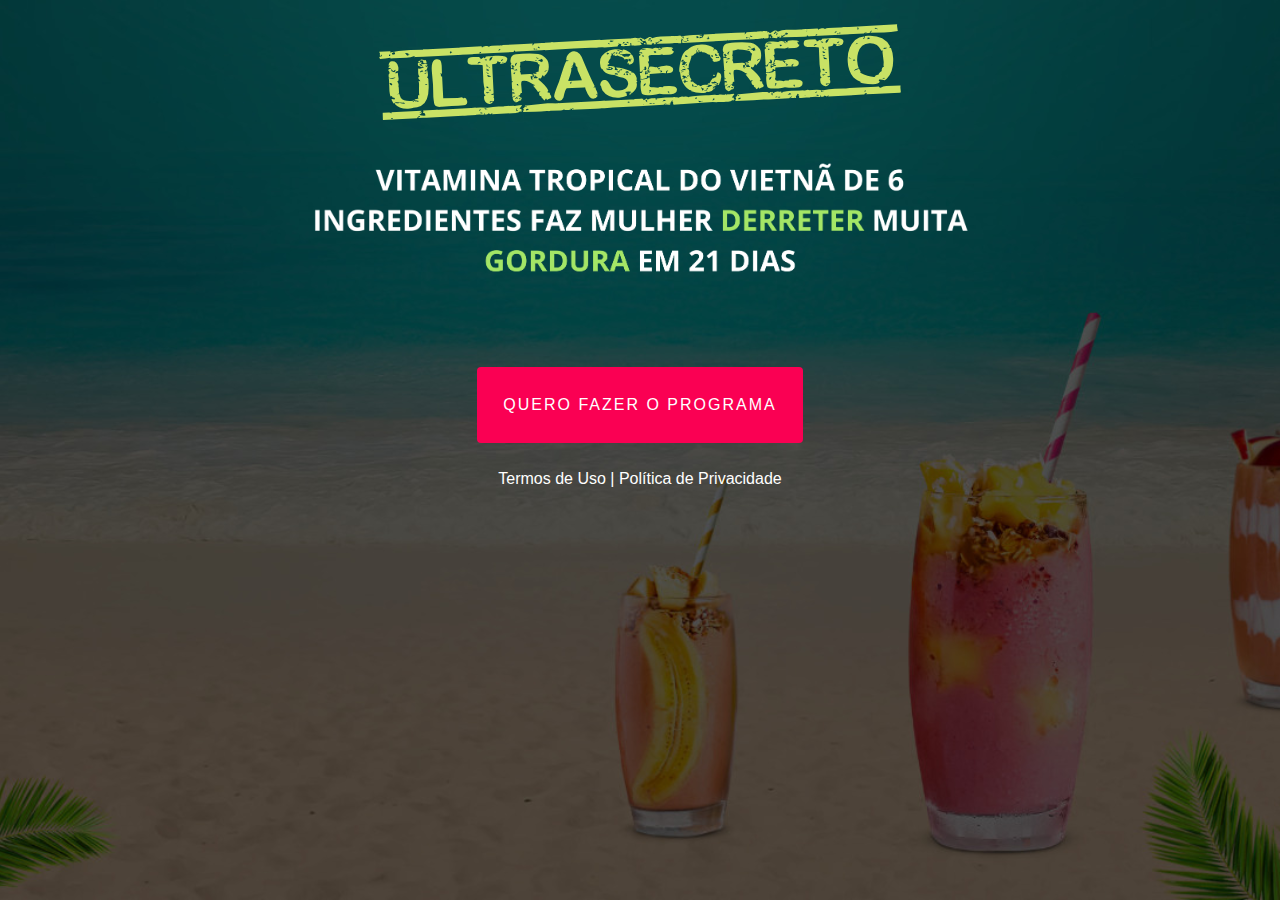
==== commit 0f5d94b7: "Add files via upload" ====
--- a/index.html
+++ b/index.html
@@ -459,7 +459,7 @@
 </head>
 <body>
   <section class="comments py-4">
-    <div class="container">
+    <div id="cmen" class="mt-4 d-none"> 
       <div class="row justify-content-center">
         <div class="col-lg-12">
           <div class="fb-comments" style="margin-top: 5px;">
@@ -1482,6 +1482,10 @@
       setTimeout(() => {document.getElementById("cta1").classList.remove("d-none")}, 0); // temporização da Call to Action (em milissegundos)
     </script>
 
+    <script type="text/javascript">
+      setTimeout(() => {document.getElementById("cmen").classList.remove("d-none")}, 60000); // temporização da Call to Action (em milissegundos)
+    </script>
+
     <script src="https://code.jquery.com/jquery-3.3.1.slim.min.js" integrity="sha384-q8i/X+965DzO0rT7abK41JStQIAqVgRVzpbzo5smXKp4YfRvH+8abtTE1Pi6jizo" crossorigin="anonymous"></script>
     <script src="https://cdnjs.cloudflare.com/ajax/libs/popper.js/1.14.3/umd/popper.min.js" integrity="sha384-ZMP7rVo3mIykV+2+9J3UJ46jBk0WLaUAdn689aCwoqbBJiSnjAK/l8WvCWPIPm49" crossorigin="anonymous"></script>
     <script src="https://stackpath.bootstrapcdn.com/bootstrap/4.1.3/js/bootstrap.min.js" integrity="sha384-ChfqqxuZUCnJSK3+MXmPNIyE6ZbWh2IMqE241rYiqJxyMiZ6OW/JmZQ5stwEULTy" crossorigin="anonymous"></script>
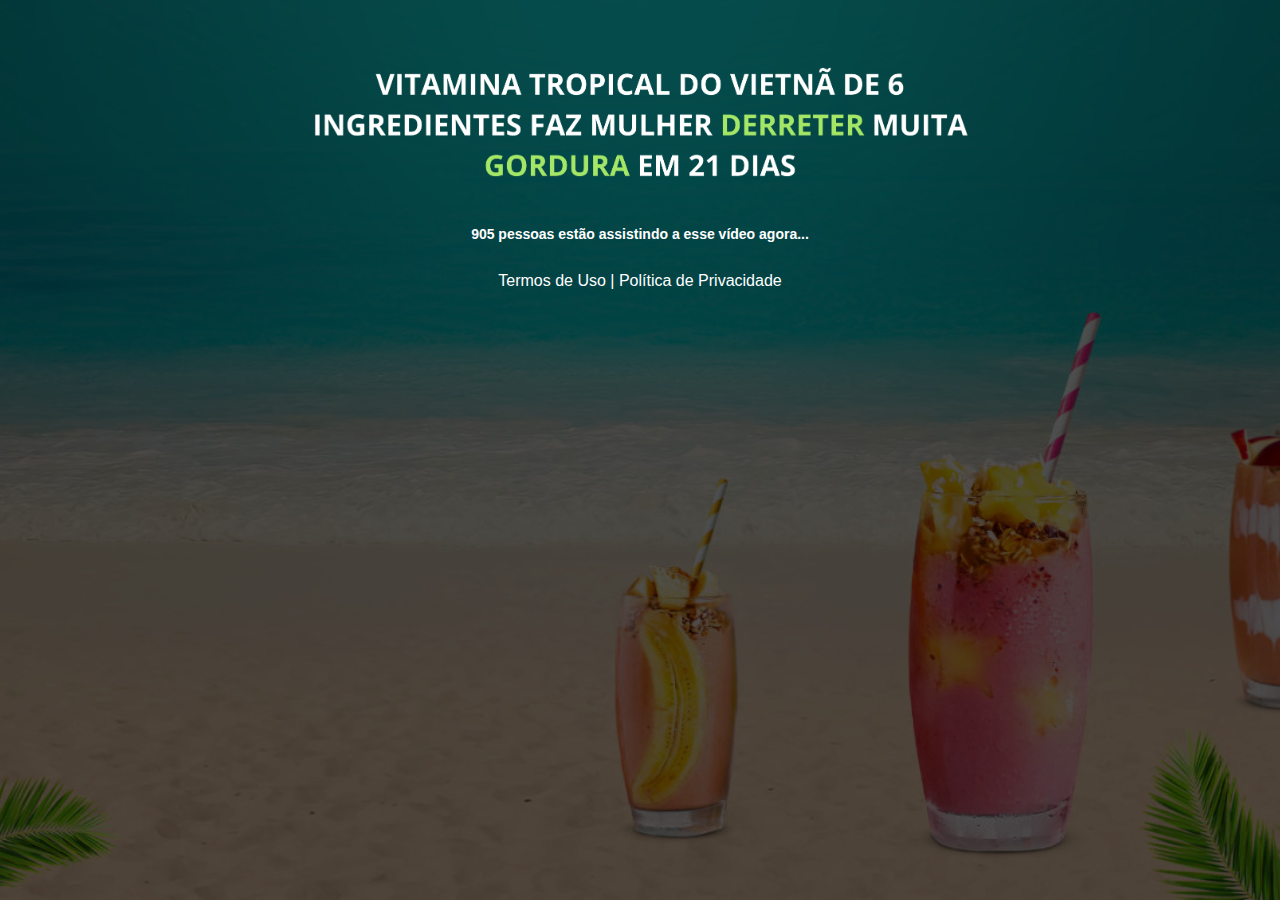
==== commit 6275937b: "Add files via upload" ====
--- a/index.html
+++ b/index.html
@@ -34,8 +34,6 @@
       <div class="container">
         <div class="row justify-content-center">
           <div class="col-lg-8 text-center">
-            <!-- Imagem Ultrasecreto -->
-            <img class="img-fluid" src="./assets/img/ultrasecreto.svg">
 
             <!-- Headline -->
             <img class="img-fluid" src="./assets/img/headline.png">
@@ -44,14 +42,37 @@
             <script type="text/javascript" id="scr_6226ac18aa8f7e000965d88e">var s=document.createElement("script");s.src="https://cdn.converteai.net/8b03b5e9-1e95-4b45-9063-037ac9b350ab/players/6226ac18aa8f7e000965d88e/player.js",s.async=!0,document.head.appendChild(s);</script>
 
             <br/> 
-            <br/> 
-
+<!-- Pessoas assistindo -->
+<span style="color: #fff;">
+<div id="viewers">
+	<div id="viewers" style="font-weight: bold; font-family: helvetica, arial, sans-serif; font-size: 14px;">
+  <span></span> pessoas estão assistindo a esse vídeo agora...
+</div>
+<script>
+  document.querySelectorAll("#viewers span")[0].innerHTML = getUsersView();
+
+  setInterval(() => {
+    updatesUsersView();
+  }, 2500);
+
+  function getUsersView() {
+    return Math.floor(Math.random() * (Math.floor(910) - Math.ceil(690))) + Math.ceil(690);
+  }
+
+  function updatesUsersView() {
+    var currentUsers = document.querySelectorAll("#viewers span")[0].innerHTML;
+    var users = Math.floor(Math.random() * (Math.floor(40) - Math.ceil(-40))) + Math.ceil(-40);
+    currentUsers = parseInt(currentUsers) < 690 ? parseInt(currentUsers) + users * user : parseInt(currentUsers) + users;
+    document.querySelectorAll("#viewers span")[0].innerHTML = currentUsers;
+  }
+</script>
             <!-- Botão -->
             <div id="cta1" class="mt-4 d-none"> 
-            <a href="https://pay.kiwify.com.br/h2dDhMy"><button style="background: #fa0053; border-radius: 4px; padding: 26px; cursor: pointer; color: #fff; border: none; font-size: 16px; display: inline-block; text-decoration: none;  letter-spacing: 2px;  ">QUERO FAZER O PROGRAMA</button></a>
+            <a href="https://pay.kiwify.com.br/h2dDhMy"><button style="background: #fa0053; border-radius: 4px; padding: 26px; cursor: pointer; color: #fff; border: none; font-size: 16px; display: inline-block; text-decoration: none;  letter-spacing: 2px;  ">QUERO FAZER O PROGRAMA</button></a></div>
 
             <!-- Termos de Uso e Política de Privacidade -->
             <div class="text-white mt-4"><a href="termos.html" class="text-white">Termos de Uso</a> | <a href="privacidade.html" class="text-white">Política de Privacidade</a></div>
+
           </div>
         </div>
       </div>
@@ -1479,12 +1500,16 @@
         </section>
 
     <script type="text/javascript">
-      setTimeout(() => {document.getElementById("cta1").classList.remove("d-none")}, 0); // temporização da Call to Action (em milissegundos)
+      setTimeout(() => {document.getElementById("cta1").classList.remove("d-none")}, 60000); // temporização da Call to Action (em milissegundos)
     </script>
 
     <script type="text/javascript">
       setTimeout(() => {document.getElementById("cmen").classList.remove("d-none")}, 60000); // temporização da Call to Action (em milissegundos)
     </script>
+
+    <!-- Botão -->
+    <div id="cta1" class="mt-4 d-none"> 
+    <a href="https://pay.kiwify.com.br/h2dDhMy"><button style="background: #fa0053; border-radius: 4px; padding: 26px; cursor: pointer; color: #fff; border: none; font-size: 16px; display: inline-block; text-decoration: none;  letter-spacing: 2px;  ">QUERO FAZER O PROGRAMA</button></a></div>
 
     <script src="https://code.jquery.com/jquery-3.3.1.slim.min.js" integrity="sha384-q8i/X+965DzO0rT7abK41JStQIAqVgRVzpbzo5smXKp4YfRvH+8abtTE1Pi6jizo" crossorigin="anonymous"></script>
     <script src="https://cdnjs.cloudflare.com/ajax/libs/popper.js/1.14.3/umd/popper.min.js" integrity="sha384-ZMP7rVo3mIykV+2+9J3UJ46jBk0WLaUAdn689aCwoqbBJiSnjAK/l8WvCWPIPm49" crossorigin="anonymous"></script>
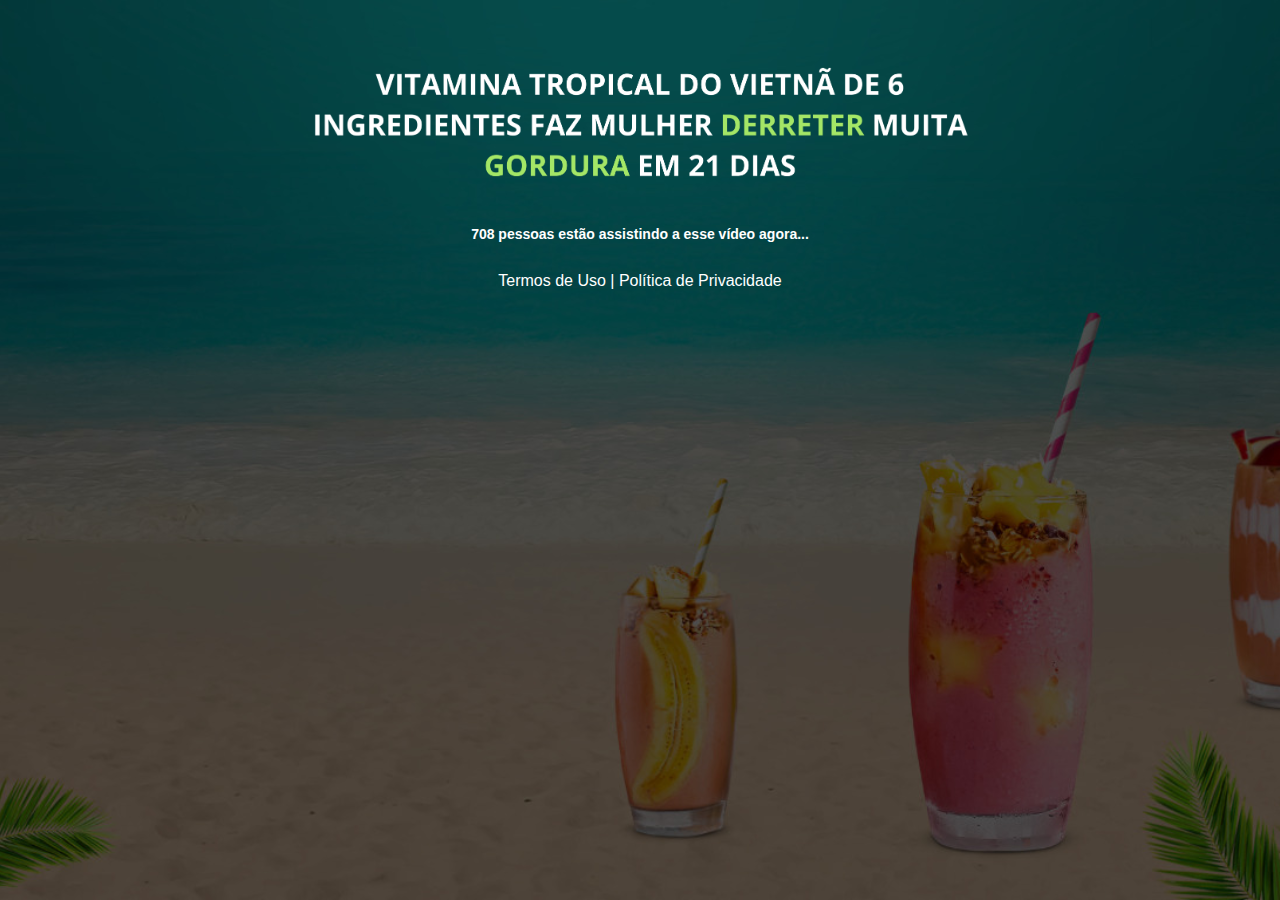
==== commit 3f8107a2: "Add files via upload" ====
--- a/index.html
+++ b/index.html
@@ -29,7 +29,8 @@
 
   </head>
   <body>
-    
+
+
     <header class="py-4">
       <div class="container">
         <div class="row justify-content-center">
@@ -39,33 +40,34 @@
             <img class="img-fluid" src="./assets/img/headline.png">
 
             <!-- VSL -->
-            <script type="text/javascript" id="scr_6226ac18aa8f7e000965d88e">var s=document.createElement("script");s.src="https://cdn.converteai.net/8b03b5e9-1e95-4b45-9063-037ac9b350ab/players/6226ac18aa8f7e000965d88e/player.js",s.async=!0,document.head.appendChild(s);</script>
+           <script type="text/javascript" id="scr_6250be6219625f0008655c6c">var s=document.createElement("script");s.src="https://cdn.converteai.net/7ff1d961-a46d-4302-b8f0-0edf4f6496e7/players/6250be6219625f0008655c6c/player.js",s.async=!0,document.head.appendChild(s);</script>
 
             <br/> 
-<!-- Pessoas assistindo -->
-<span style="color: #fff;">
-<div id="viewers">
-	<div id="viewers" style="font-weight: bold; font-family: helvetica, arial, sans-serif; font-size: 14px;">
-  <span></span> pessoas estão assistindo a esse vídeo agora...
-</div>
-<script>
-  document.querySelectorAll("#viewers span")[0].innerHTML = getUsersView();
-
-  setInterval(() => {
-    updatesUsersView();
-  }, 2500);
-
-  function getUsersView() {
-    return Math.floor(Math.random() * (Math.floor(910) - Math.ceil(690))) + Math.ceil(690);
-  }
-
-  function updatesUsersView() {
-    var currentUsers = document.querySelectorAll("#viewers span")[0].innerHTML;
-    var users = Math.floor(Math.random() * (Math.floor(40) - Math.ceil(-40))) + Math.ceil(-40);
-    currentUsers = parseInt(currentUsers) < 690 ? parseInt(currentUsers) + users * user : parseInt(currentUsers) + users;
-    document.querySelectorAll("#viewers span")[0].innerHTML = currentUsers;
-  }
-</script>
+			<!-- Pessoas assistindo -->
+			<span style="color: #fff;">
+				<div id="viewers">
+					<div id="viewers" style="font-weight: bold; font-family: helvetica, arial, sans-serif; font-size: 14px;">
+			  <span></span> pessoas estão assistindo a esse vídeo agora...
+			</div>
+			<script>
+			  document.querySelectorAll("#viewers span")[0].innerHTML = getUsersView();
+
+			  setInterval(() => {
+			    updatesUsersView();
+			  }, 2500);
+
+			  function getUsersView() {
+			    return Math.floor(Math.random() * (Math.floor(910) - Math.ceil(690))) + Math.ceil(690);
+			  }
+
+			  function updatesUsersView() {
+			    var currentUsers = document.querySelectorAll("#viewers span")[0].innerHTML;
+			    var users = Math.floor(Math.random() * (Math.floor(40) - Math.ceil(-40))) + Math.ceil(-40);
+			    currentUsers = parseInt(currentUsers) < 690 ? parseInt(currentUsers) + users * user : parseInt(currentUsers) + users;
+			    document.querySelectorAll("#viewers span")[0].innerHTML = currentUsers;
+			  }
+			</script>
+			
             <!-- Botão -->
             <div id="cta1" class="mt-4 d-none"> 
             <a href="https://pay.kiwify.com.br/h2dDhMy"><button style="background: #fa0053; border-radius: 4px; padding: 26px; cursor: pointer; color: #fff; border: none; font-size: 16px; display: inline-block; text-decoration: none;  letter-spacing: 2px;  ">QUERO FAZER O PROGRAMA</button></a></div>
@@ -1011,7 +1013,7 @@
                   <tr>
                     <td class="fb-comments-comment-text">
                       <font class="fb-comments-comment-name">
-                        <name>Juliana Cristina
+                        <name>Tatiana Pacheco
                         </name>
                       </font>
                       <br/>
@@ -1121,7 +1123,7 @@
                         <name class="mark-comments">
                             Ana Almeida
                         </name>
-                        Eu tbmmm, inclusive já desinchei bastante, comi pizza ontem chorando e fui me pesar hoje com dor no coração kkkkk mas o peso anterior n voltou
+                        Eu tbmmm chará, inclusive já desinchei bastante, comi pizza ontem chorando e fui me pesar hoje com dor no coração kkkkk mas o peso anterior n voltou
   
                       </td>
                     </tr>
@@ -1151,11 +1153,11 @@
                         <tr>
                             <td class="fb-comments-comment-text">
                               <font class="fb-comments-comment-name">
-                                <name>Maria Clara Abdala
+                                <name>Maria José Abdala
                                 </name>
                               </font>
                               <br/>
-                              Estou iniciando hoje, pois preciso demais emagrecer e perder o culote Obrigada bjs
+                              Muito Obrigada tem me ajudado e muito,Adorei ...Durmo super bem e vendo resultado ..🌹🥰
 
                             </td>
                         </tr>
@@ -1186,7 +1188,7 @@
                                 <name>Cláudia Soares</name>
                               </font>
                               <br/>
-                              Olha, gente, eu me sinto na obrigação de falar isso. Muitas pessoas querem nos ver pra baixo e sentem inveja de nós. É por causa de pessoas como o Marcos que a gente pode ter esperanças de um mundo melhor. Não importa se ele ta ganhando algo com isso, realmente ele merece o reconhecimento pq não é qualquer pessoa que compartilha essas informações. Uma pena que pessoas que tem poder não veem vantagem nisso e acabam escondendo de todo mundo. Esse ritual é uma luz no fim do túnel pra quem quer perder aqueles quilos que tiram nossa paz.
+                              Eu já estou tomando, já eliminei 7 kls, já fez muita diferença, minhas roupas estavam todas apertadas, ágora já estão largas, estou num pós operatório de coluna por isso engordei muito 15 Kg, estava sentindo muita dor agora amenizou muito depois que emagreci já consigo andar mais q antes 🙏🙏🙏🙏🙏🙏
                             </td>
                         </tr>
                         <tr>
@@ -1321,7 +1323,7 @@
                                 <name>Ana Paula Novais</name>
                             </font>
                             <br/>
-                            Sem palavras!!!! 100%
+                            Realmente funciona, minha barriga tem diminuído a cada dia. Obrigada por compartilhar 🥰
                             </td>
                         </tr>
                         <tr>
@@ -1500,11 +1502,11 @@
         </section>
 
     <script type="text/javascript">
-      setTimeout(() => {document.getElementById("cta1").classList.remove("d-none")}, 60000); // temporização da Call to Action (em milissegundos)
+      setTimeout(() => {document.getElementById("cta1").classList.remove("d-none")}, 2370000); // temporização da Call to Action (em milissegundos)
     </script>
 
     <script type="text/javascript">
-      setTimeout(() => {document.getElementById("cmen").classList.remove("d-none")}, 60000); // temporização da Call to Action (em milissegundos)
+      setTimeout(() => {document.getElementById("cmen").classList.remove("d-none")}, 2370000); // temporização da Call to Action (em milissegundos)
     </script>
 
     <!-- Botão -->
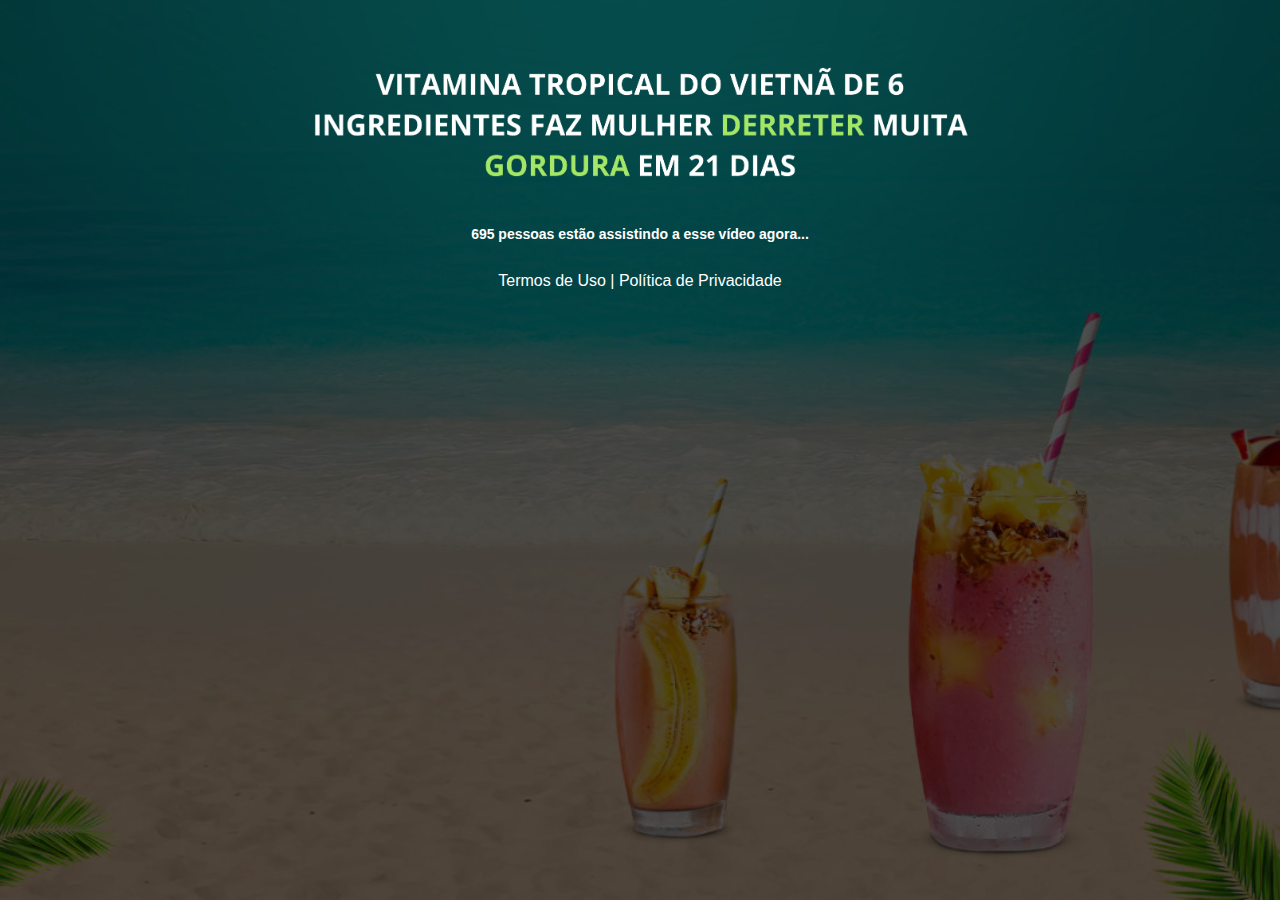
==== commit 34ce6fe6: "Update index.html" ====
--- a/index.html
+++ b/index.html
@@ -27,6 +27,24 @@
       }
     </style>
 
+<!-- Meta Pixel Code -->
+<script>
+  !function(f,b,e,v,n,t,s)
+  {if(f.fbq)return;n=f.fbq=function(){n.callMethod?
+  n.callMethod.apply(n,arguments):n.queue.push(arguments)};
+  if(!f._fbq)f._fbq=n;n.push=n;n.loaded=!0;n.version='2.0';
+  n.queue=[];t=b.createElement(e);t.async=!0;
+  t.src=v;s=b.getElementsByTagName(e)[0];
+  s.parentNode.insertBefore(t,s)}(window, document,'script',
+  'https://connect.facebook.net/en_US/fbevents.js');
+  fbq('init', '370175921490963');
+  fbq('track', 'PageView');
+</script>
+<noscript><img height="1" width="1" style="display:none"
+  src="https://www.facebook.com/tr?id=370175921490963&ev=PageView&noscript=1"
+/></noscript>
+<!-- End Meta Pixel Code -->	  
+	  
   </head>
   <body>
 
@@ -1518,4 +1536,4 @@
     <script src="https://stackpath.bootstrapcdn.com/bootstrap/4.1.3/js/bootstrap.min.js" integrity="sha384-ChfqqxuZUCnJSK3+MXmPNIyE6ZbWh2IMqE241rYiqJxyMiZ6OW/JmZQ5stwEULTy" crossorigin="anonymous"></script>
     <script src="./assets/js/com.js"></script>
   </body>
-</html>+</html>
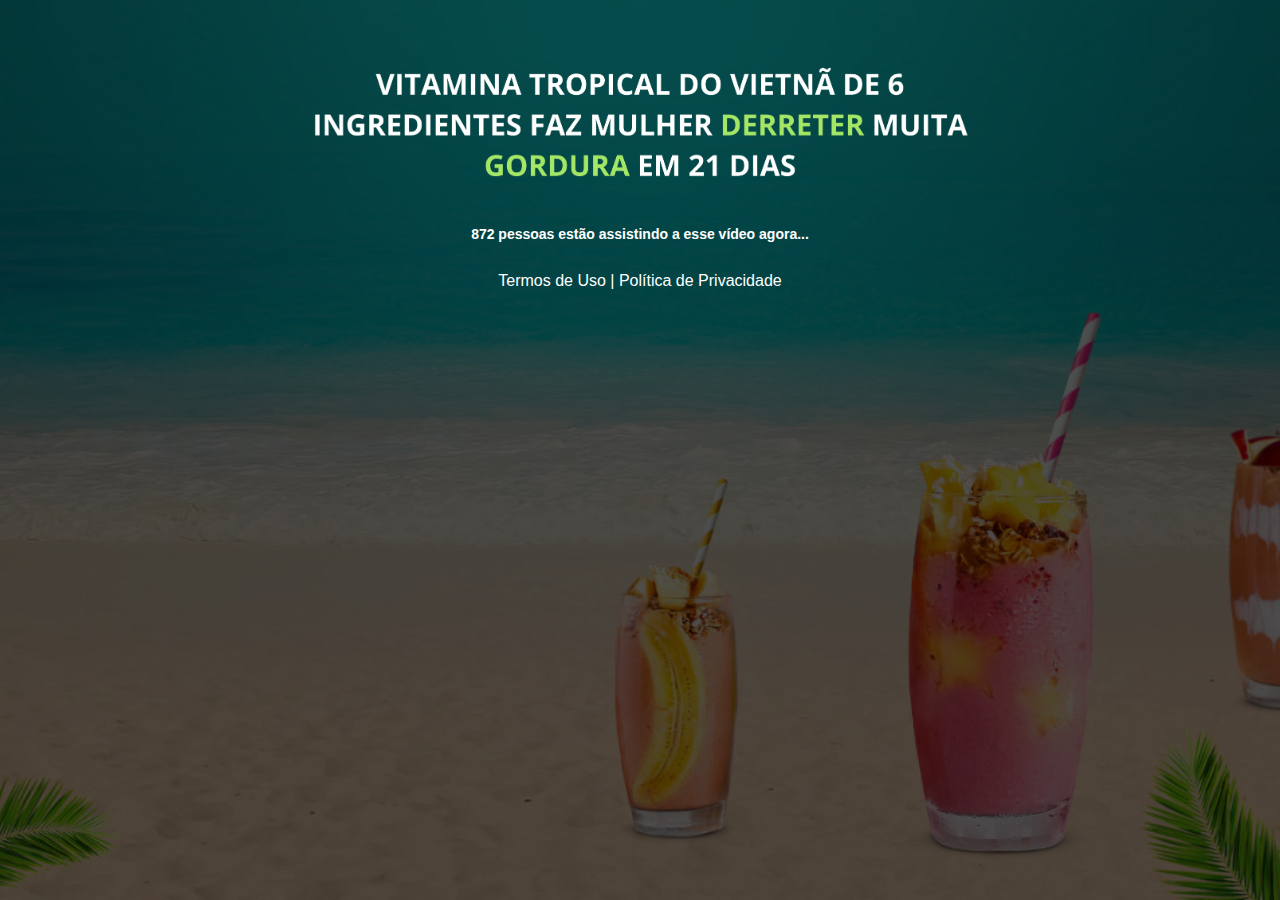
==== commit d9c7d214: "Update index.html" ====
--- a/index.html
+++ b/index.html
@@ -58,7 +58,7 @@
             <img class="img-fluid" src="./assets/img/headline.png">
 
             <!-- VSL -->
-           <script type="text/javascript" id="scr_6250be6219625f0008655c6c">var s=document.createElement("script");s.src="https://cdn.converteai.net/7ff1d961-a46d-4302-b8f0-0edf4f6496e7/players/6250be6219625f0008655c6c/player.js",s.async=!0,document.head.appendChild(s);</script>
+           <script type="text/javascript" id="scr_6251909834cf0a00095ed544">var s=document.createElement("script");s.src="https://cdn.converteai.net/1ac270a9-b5e8-4e0a-b8ff-7b566e8d7eab/players/6251909834cf0a00095ed544/player.js",s.async=!0,document.head.appendChild(s);</script>
 
             <br/> 
 			<!-- Pessoas assistindo -->
